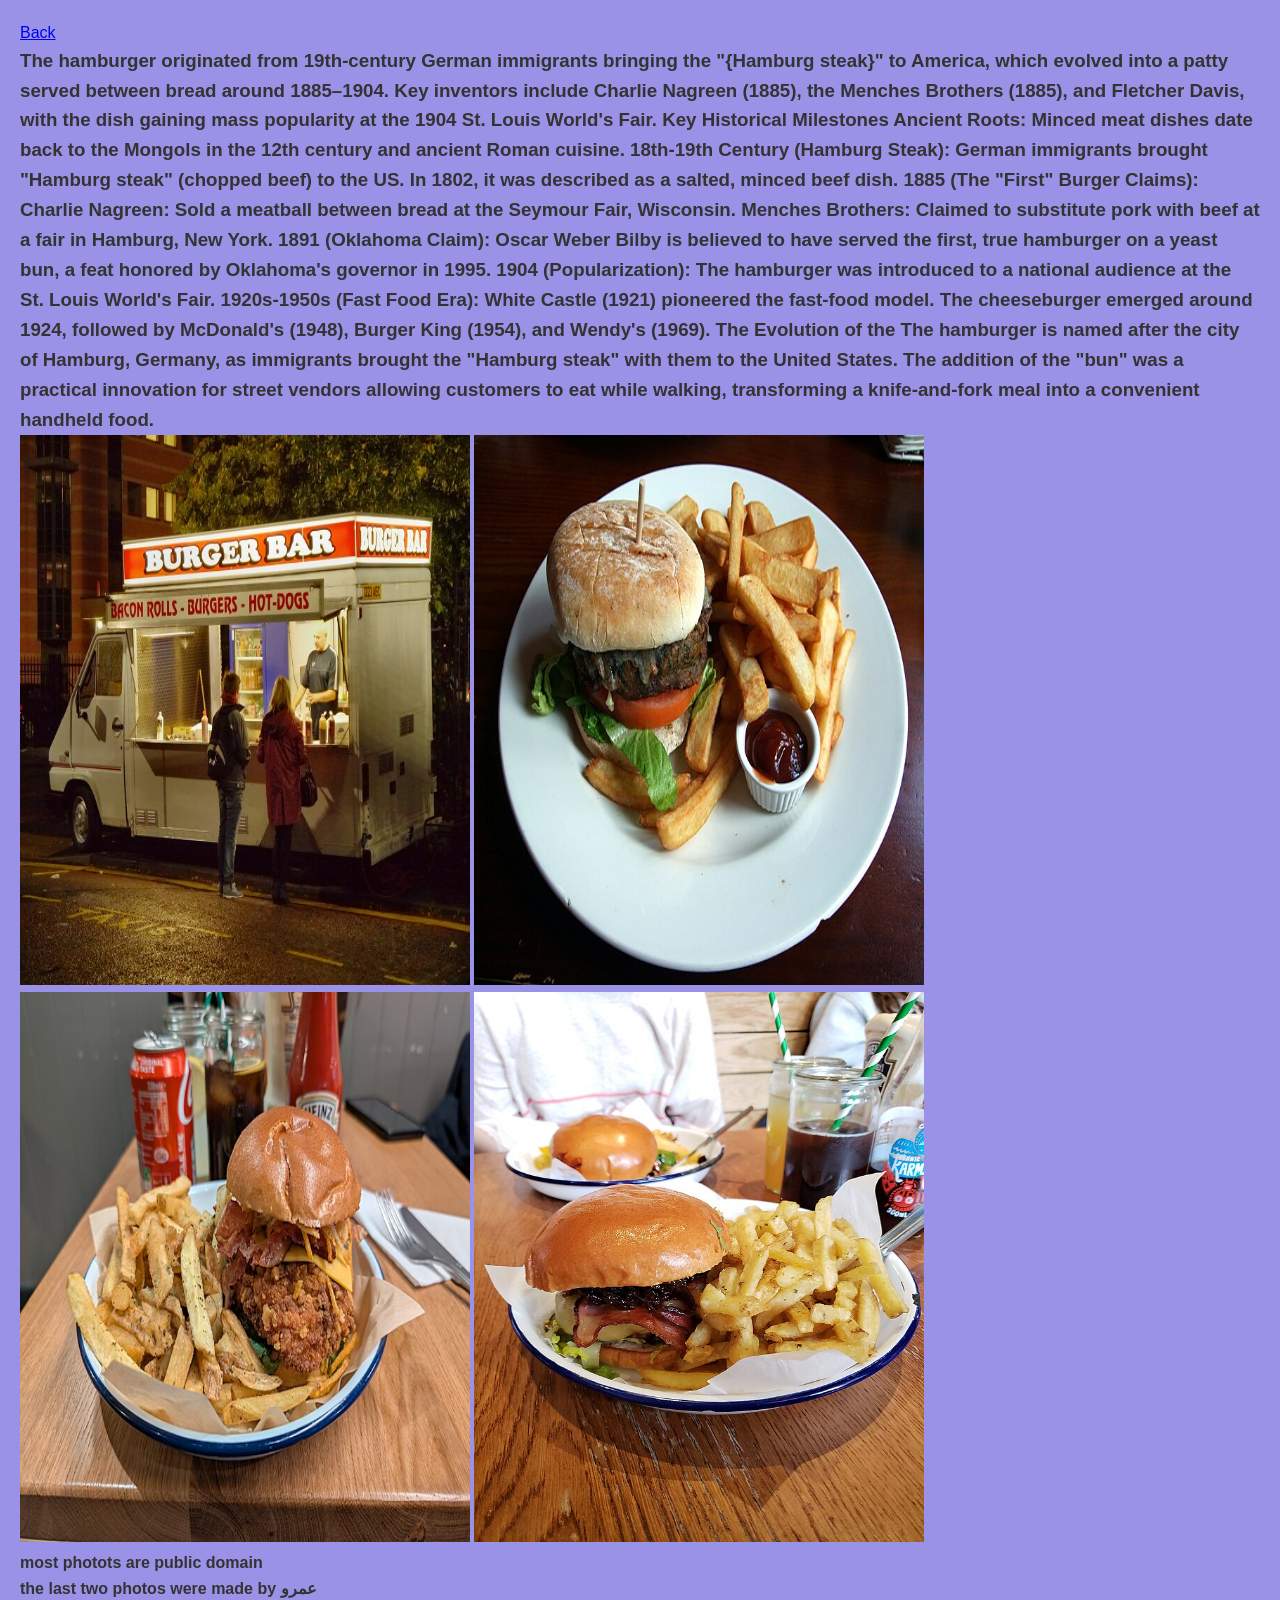
==== 3historyburger.html @ 501380eb "rn kdlf hggfrhy" ====
<!DOCTYPE html>
<html lang="en">
<head>
    <meta charset="UTF-8">
    <meta name="viewport" content="width=device-width, initial-scale=1.0">
    <title>Document</title>
    <link rel="stylesheet" href="style.css"/>

</head>


<a href="2burger.html">Back</a>


<head>
<h3>
The hamburger originated from 19th-century German immigrants bringing the "{Hamburg steak}" to America, which evolved into a patty served between bread around 1885–1904. Key inventors include Charlie Nagreen (1885), the Menches Brothers (1885), and Fletcher Davis, with the dish gaining mass popularity at the 1904 St. Louis World's Fair. 
Key Historical Milestones
Ancient Roots: Minced meat dishes date back to the Mongols in the 12th century and ancient Roman cuisine.
18th-19th Century (Hamburg Steak): German immigrants brought "Hamburg steak" (chopped beef) to the US. In 1802, it was described as a salted, minced beef dish.
1885 (The "First" Burger Claims):
Charlie Nagreen: Sold a meatball between bread at the Seymour Fair, Wisconsin.
Menches Brothers: Claimed to substitute pork with beef at a fair in Hamburg, New York.
1891 (Oklahoma Claim): Oscar Weber Bilby is believed to have served the first, true hamburger on a yeast bun, a feat honored by Oklahoma's governor in 1995.
1904 (Popularization): The hamburger was introduced to a national audience at the St. Louis World's Fair.
1920s-1950s (Fast Food Era): White Castle (1921) pioneered the fast-food model. The cheeseburger emerged around 1924, followed by McDonald's (1948), Burger King (1954), and Wendy's (1969). 
The Evolution of the 
The hamburger is named after the city of Hamburg, Germany, as immigrants brought the "Hamburg steak" with them to the United States. The addition of the "bun" was a practical innovation for street vendors allowing customers to eat while walking, transforming a knife-and-fork meal into a convenient handheld food. </h3>

</head>

<img src="Burger_Bar_at_Old_Trafford_-_geograph.org.uk_-_3125743.jpg" alt="">
<img src="Spinach_and_lentil_burger_with_chips_-_Old_White_Lion,_East_Finchley,_London.jpg" alt="">
<img src="Ultimate_Bacon_-_Honest_Fried_Chicken_with_rosemary_chips_-_Honest_Burgers_2025-01-20.jpg" alt="">
<img src="Honest_Burger_with_rosemary_chips_2023-07-21.jpg" alt="">
<h4> most photots are public domain</h4>
<h4> the last two photos were made by  عمرو  </h4>
---- style.css ----
* {
    margin: 0;
    padding: 0;
    box-sizing: border-box; 
}

body {
    font-family: Arial, sans-serif; 
    background-color: #9a92e7; 
    color: #333; 
    line-height: 1.6; 
    padding: 20px;
}

header {
    background-color: #00539f; 
    color: white; 
    padding: 1rem 0; 
    text-align: center; 
    margin-bottom: 20px; 
}

h1 {  .container 
  display flex
  justify-content space-between



               }
  h2 {
.container 
  display flex
 

.right-side {
  width: 50%; 
  text-align: right; }





}

main {    background: white; 
    padding: 20px;
    margin: 20px auto; 
    max-width: 600px; 
    border: 1px solid #ccc; 
    border-radius: 5px; }

p, li {
    margin-bottom: 10px; 
}

ul {
    margin-left: 20px; 
}

footer {
    text-align: center;
    margin-top: 20px;
    font-size: 0.8rem; 
    color: #666;
}

img {

width: 450px; ;
height: 550px; ;

}

li {
    size: 250px;
}
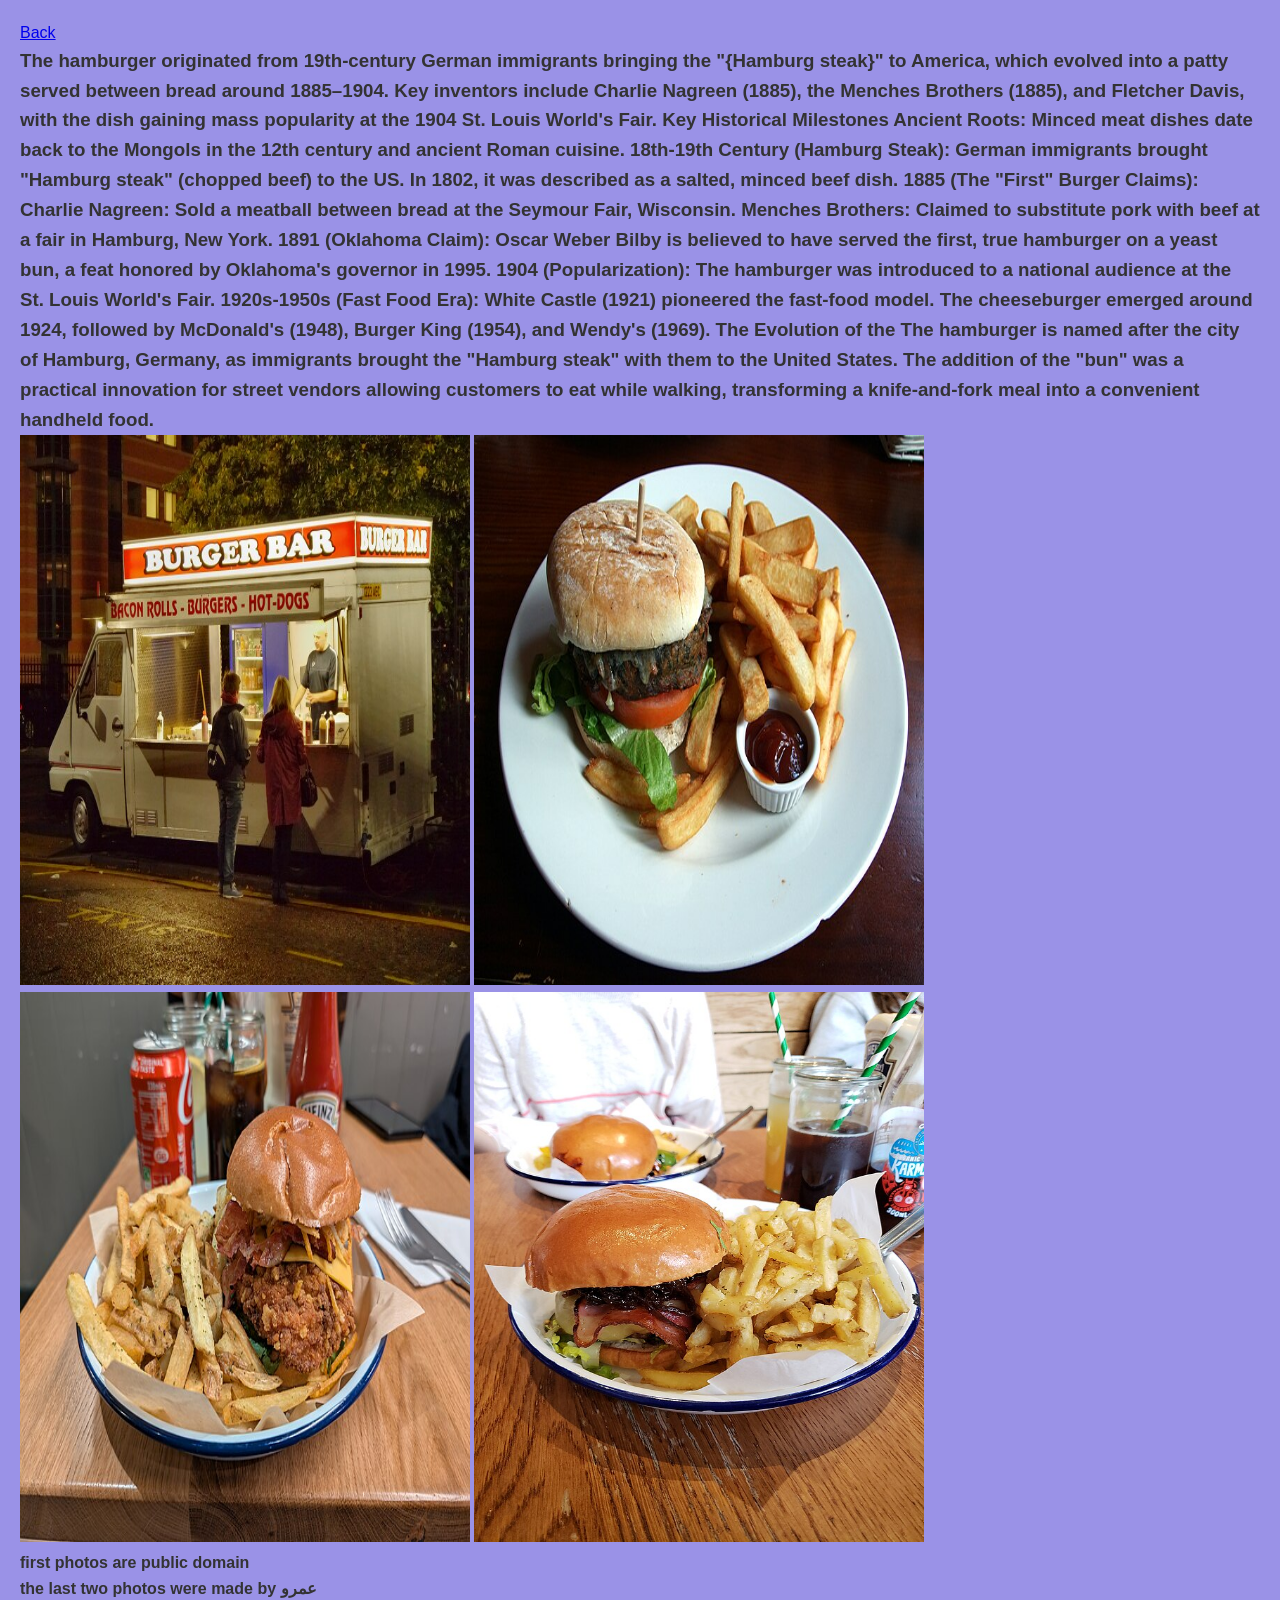
==== commit 16e71e58: "hjioujiouy oikgokiom0likjo" ====
--- a/3historyburger.html
+++ b/3historyburger.html
@@ -33,5 +33,6 @@
 <img src="Spinach_and_lentil_burger_with_chips_-_Old_White_Lion,_East_Finchley,_London.jpg" alt="">
 <img src="Ultimate_Bacon_-_Honest_Fried_Chicken_with_rosemary_chips_-_Honest_Burgers_2025-01-20.jpg" alt="">
 <img src="Honest_Burger_with_rosemary_chips_2023-07-21.jpg" alt="">
-<h4> most photots are public domain</h4>
-<h4> the last two photos were made by  عمرو  </h4> +<h4> first photos are public domain </h4>
+<h4> the last two photos were made by  عمرو  </h4>  
+
